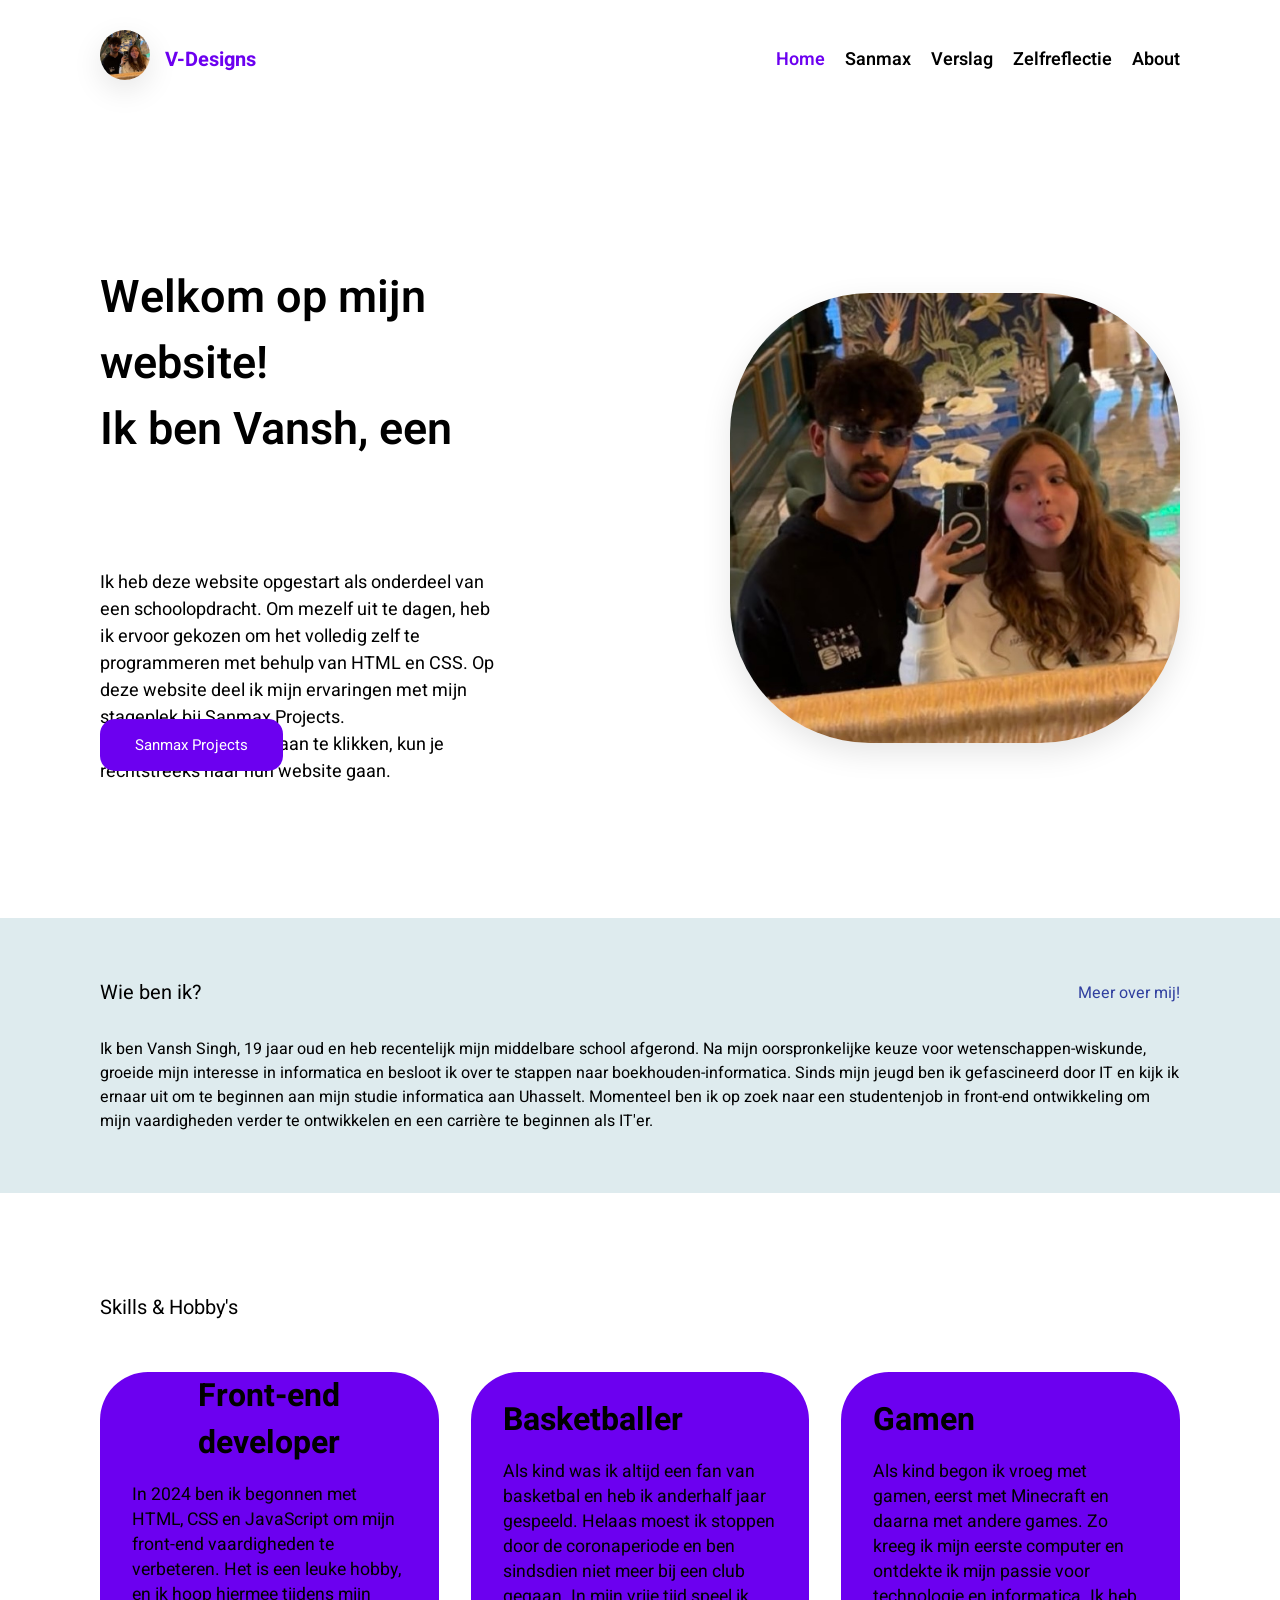
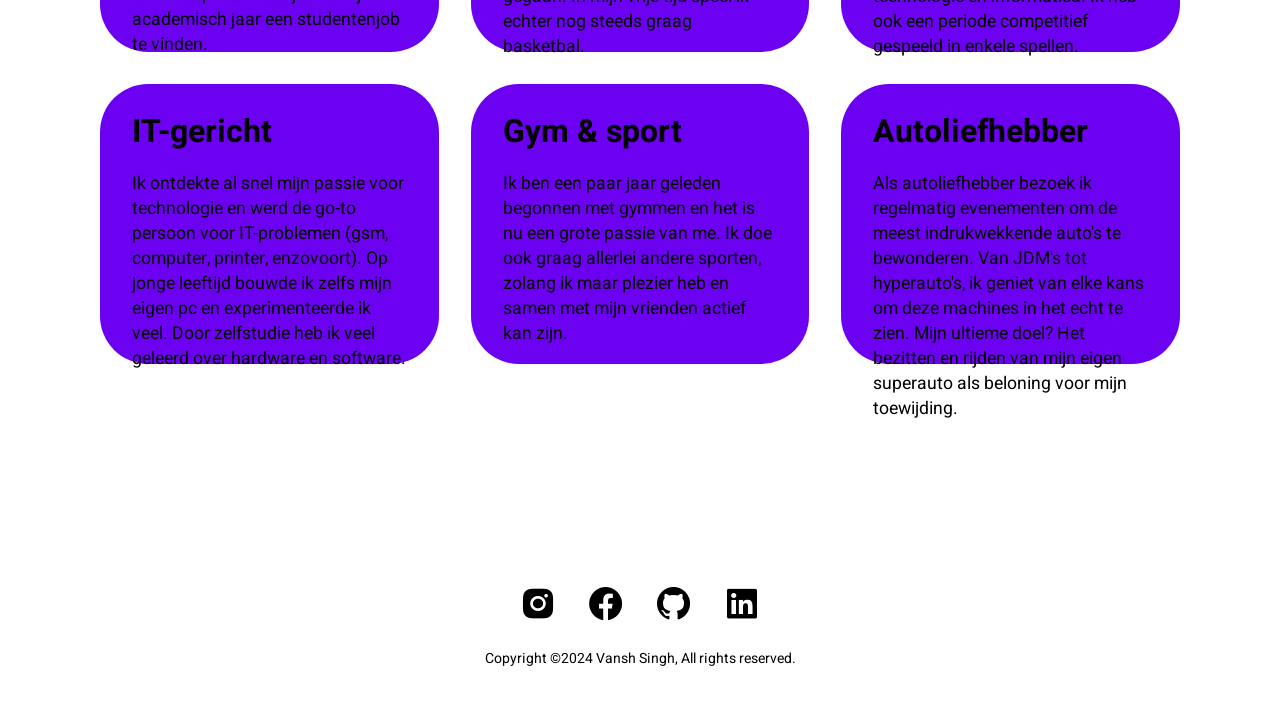
==== index.html @ db63526a "Add files via upload" ====
<!DOCTYPE html>
<html lang="en">
  <head>
    <meta charset="UTF-8" />
    <meta name="viewport" content="width=device-width, initial-scale=1.0" />
    <link
      href="https://unpkg.com/boxicons@2.1.4/css/boxicons.min.css"
      rel="stylesheet"
    />
    <link rel="stylesheet" href="style.css" />
    <title>VanshSingh | Informatica</title>
  </head>

  <body>
    <nav>
      <div class="logo">
        <a href="#"><img src="assets/Vansh&imani.jpg" /></a>
        <a href="#">V-Designs</a>
      </div>
      <div class="nav-links">
        <a class="selected" href="index.html">Home</a>
        <a href="Sanmax.html">Sanmax</a>
        <a href="Verslag.html">Verslag</a>
        <a href="Zelfreflectie.html">Zelfreflectie</a>
        <a href="about.html">About</a>
      </div>
    </nav>

    <div class="main">
      <div class="info">
        <h1 class="typing-tekst">Welkom op mijn website! <br>Ik ben Vansh, een <span></span></br></h1>
        <p>
          Ik heb deze website opgestart als onderdeel van een schoolopdracht. Om mezelf uit te dagen, heb 
          ik ervoor gekozen om het volledig zelf te programmeren met behulp van HTML en CSS. Op 
          deze website deel ik mijn ervaringen met mijn stageplek bij Sanmax Projects. <br>Door op de knop 
          onderaan te klikken, kun je rechtstreeks naar hun website gaan.
        </p>
        
        <a href="https://www.sanmax.be" target="_blank">
          <button>Sanmax Projects</button>
        </a>

      </div>
      <img src="assets/Vansh&imani.jpg" />
    </div>

    <div class="about">
      <div class="titelabout">
        <h4>Wie ben ik?</h4>
        <a href="about.html">Meer over mij!</a>
      </div>
      <div class="tekstabout">
        Ik ben Vansh Singh, 19 jaar oud en heb recentelijk mijn middelbare school afgerond. Na mijn oorspronkelijke 
        keuze voor wetenschappen-wiskunde, groeide mijn interesse in informatica en besloot ik over te stappen naar 
        boekhouden-informatica. Sinds mijn jeugd ben ik gefascineerd door IT en kijk ik ernaar uit om te beginnen aan 
        mijn studie informatica aan Uhasselt. Momenteel ben ik op zoek naar een studentenjob in front-end ontwikkeling 
        om mijn vaardigheden verder te ontwikkelen en een carrière te beginnen als IT'er.
      </div>
    </div>

    <div class="hobby">
      <h4 class="hobby_titel">Skills & Hobby's</h4>

      <div class="container">
        <div class="box">
          <div class="info">
            <h4>Front-end developer</h4>
            <p>In 2024 ben ik begonnen met HTML, CSS en JavaScript om mijn front-end vaardigheden te verbeteren. 
              Het is een leuke hobby, en ik hoop hiermee tijdens mijn academisch jaar een studentenjob te vinden.
            </p>
          </div>
        </div>
        <div class="box">
          <div class="info">
            <h4>Basketballer</h4>
            <p>
              Als kind was ik altijd een fan van basketbal en heb ik anderhalf jaar gespeeld. Helaas moest ik 
              stoppen door de coronaperiode en ben sindsdien niet meer bij een club gegaan. In mijn vrije tijd 
              speel ik echter nog steeds graag basketbal.
            </p>
          </div>
        </div>
        <div class="box">
          <div class="info">
            <h4>Gamen</h4>
            <p>Als kind begon ik vroeg met gamen, eerst met Minecraft en daarna met andere games. Zo kreeg ik mijn 
              eerste computer en ontdekte ik mijn passie voor technologie en informatica. Ik heb ook een periode competitief 
              gespeeld in enkele spellen.
            </p>
          </div>
        </div>
        <div class="box">
          <div class="info">
            <h4>IT-gericht</h4>
            <p>Ik ontdekte al snel mijn passie voor technologie en werd de go-to persoon voor IT-problemen (gsm, computer, printer, enzovoort).
               Op jonge leeftijd bouwde ik zelfs mijn eigen pc en experimenteerde ik veel. Door zelfstudie heb ik veel geleerd over hardware en software.
            </p>
          </div>
        </div>
        <div class="box">
          <div class="info">
            <h4>Gym & sport</h4>
            <p>Ik ben een paar jaar geleden begonnen met gymmen en het is nu een grote passie van me. Ik doe ook graag allerlei andere sporten, 
              zolang ik maar plezier heb en samen met mijn vrienden actief kan zijn.
            </p>
          </div>
        </div>
        <div class="box">
          <div class="info">
            <h4>Autoliefhebber</h4>
            <p>Als autoliefhebber bezoek ik regelmatig evenementen om de meest indrukwekkende auto's te bewonderen. Van JDM's tot hyperauto's, 
              ik geniet van elke kans om deze machines in het echt te zien. Mijn ultieme doel? Het bezitten en rijden van mijn eigen superauto 
              als beloning voor mijn toewijding.
            </p>
          </div>
        </div>

      </div>
    </div>

    <footer>
      <div class="socials">
        <a href="https://www.instagram.com/s.vnshh?igsh=bnRmNXlyZnA4dmlp" target="_blank"><i class='bx bxl-instagram-alt' ></i></a>
        <a href="https://www.facebook.com/profile.php?id=100009313758749" target="_blank"><i class='bx bxl-facebook-circle'></i></a>
        <a href="https://github.com/V1nsh" target="_blank"><i class='bx bxl-github'></i></a>
        <a href="https://www.linkedin.com/in/svanshh/" target="_blank"><i class="bx bxl-linkedin-square"></i></a>
      </div>
      <p>Copyright ©2024 Vansh Singh, All rights reserved.</p>
    </footer>
  </body>
</html>
---- style.css ----
@import url("https://fonts.googleapis.com/css2?family=Heebo:wght@300;400;500;600;700;800&display=swap");

/* Algemeen en eerste pagina*/

:root {
  --bg-color: #fff;
  --main-color: #6c00f0;
  --text-color: #000000;
  --second-bg-color: #c9c9c9;
}

* {
  margin: 0;
  padding: 0;
  box-sizing: border-box;
  font-family: "Heebo", sans-serif;
}

a {
  text-decoration: none;
  color: #000;
}

img {
  object-fit: cover;
  object-position: top;
  box-shadow: 0 10px 30px rgba(0, 0, 0, 0.1);
}

nav {
  padding: 30px 100px;
  background-color: #fff;
  display: flex;
  align-items: center;
  justify-content: space-between;
  font-weight: 600;
}

nav .logo,
nav .logo_2 {
  display: flex;
  align-items: center;
  gap: 15px;
}

nav .logo img,
nav .logo_2 img {
  width: 50px;
  height: 50px;
  border-radius: 50%;
}

nav .logo a {
  font-size: 20px;
  color: #6c00f0;
  font-weight: bold;
}

nav .logo_2 a {
  font-size: 20px;
  color: #ec5c19;
  font-weight: bold;
}

nav .nav-links,
nav .nav-links2 {
  display: flex;
  gap: 20px;
  font-size: large;
}

nav .nav-links a,
nav .nav-links2 a {
  transition: color 0.3s ease;
}

nav .nav-links a:hover,
nav .nav-links a.selected {
  color: #6c00f0;
}

nav .nav-links2 a:hover,
nav .nav-links2 a.selected {
  color: #ec5c19;
}

footer {
  padding: 40px 0;
  display: flex;
  flex-direction: column;
  align-items: center;
}

footer .socials,
footer .socials_sanmax {
  display: flex;
  align-items: center;
  gap: 28px;
  margin-bottom: 20px;
}

footer .socials i,
footer .socials_sanmax i {
  font-size: 40px;
  cursor: pointer;
  transition: color 0.3s ease;
}

footer .socials i:hover {
  color: #303f9f;
}

footer .socials_sanmax i:hover {
  color: #ec5c19;
}

footer p {
  font-size: 14px;
}

.main {
  padding: 0 100px;
  display: flex;
  align-items: center;
  justify-content: space-between;
  gap: 230px;
  height: calc(100vh - 100px);
}

.main .info h1 {
  font-size: 45px;
  margin-bottom: 40px;
}

.main .info p {
  font-size: 18px;
  font-weight: 400;
  margin-bottom: 35px;
}

.main .info button {
  padding: 15px 35px;
  background: #6c00f0;
  border: none;
  color: #fff;
  font-size: 15px;
  border-radius: 15px;
  cursor: pointer;
  transition: background 0.3s ease;
  margin-top: 25px;
}

.main .info button:hover {
  background: #430a89;
}

.main img {
  width: 450px;
  height: 450px;
  border-radius: 140px;
}

.typing-tekst {
  font-size: 34px;
  font-weight: 600;
  min-width: 280px;
}

.typing-tekst span {
  position: relative;
}

.typing-tekst span::before {
  content: "laatstejaar student";
  color: var(--main-color);
  animation: words 20s infinite;
}

.typing-tekst span::after {
  content: "";
  background: var(--bg-color);
  position: absolute;
  width: calc(100% + 8px);
  height: 100%;
  border-left: 3px solid var(--bg-color);
  right: -8px;
  animation: cursor 0.6s infinite, typing 20s steps(14) infinite;
}

@keyframes cursor {
  to {
    border-left: 3px solid var(--bg-color);
  }
}

@keyframes words {
  0%,
  20% {
    content: "Informatica freak";
  }
  21%,
  40% {
    content: "Uhasselt student";
  }
  41%,
  60% {
    content: "Basketballer";
  }
  61%,
  80% {
    content: "Autoliefhebber";
  }
  81%,
  100% {
    content: "leergierig persoon";
  }
}
@keyframes typing {
  10%,
  15%,
  30%,
  35%,
  50%,
  55%,
  70%,
  75%,
  90%,
  95% {
    width: 0;
  }
  5%,
  20%,
  25%,
  40%,
  45%,
  60%,
  65%,
  80%,
  85% {
    width: calc(100% + 8px);
  }
}

.about {
  padding: 60px 100px;
  background-color: #deebee;
}

.about .titelabout {
  display: flex;
  align-items: center;
  justify-content: space-between;
  margin-bottom: 30px;
}

.about .titelabout a {
  color: #303f9f;
}

.about .titelabout h4,
.hobby h4 {
  font-size: 20px;
  font-weight: 400;
}

.hobby {
  padding: 100px 100px;
}

.hobby h4 {
  display: flex;
  justify-content: space-between;
  align-items: center;
  margin-bottom: 50px;
}

.hobby {
  background: var(--bg-color);
}

.container {
  display: grid;
  grid-template-columns: repeat(3, 1fr);
  align-items: center;
  gap: 2rem;
  margin-top: 3rem;
  margin-bottom: 5rem;
}

.box {
  background-color: var(--main-color);
  height: 280px;
  border-radius: 3rem;
  cursor: pointer;
  transition: 0.25s ease;
}

.box:hover {
  background: transparent;
  color: var(--text-color);
  transform: scale(1.03);
  border: 2px solid var(--main-color);
}

.box .info {
  display: flex;
  flex-direction: column;
  text-align: left;
  max-height: 200px;
  justify-content: center;
  text-align: center;
  padding: 2em;
}

.info h4 {
  font-size: 2rem;
  font-weight: bold;
  margin-bottom: 1rem;
}

.info p {
  font-size: 1.1rem;
  font-weight: 400;
  max-height: 90px;
  margin: auto;
  text-align: left;
}

/* Sanmax */

.main-sanmax {
  background-color: #deebee;
  padding: 190px 85px;
  display: flex;
  align-items: center;
  justify-content: space-between;
}

.main-sanmax .links {
  display: flex;
  flex-direction: column;
  align-items: start;
}

.main-sanmax .links h5 {
  font-weight: bolder;
  font-size: 40px;
  color: #ec5c19;
}

.main-sanmax .links p {
  margin-top: 20px;
  font-weight: 500;
  margin-right: 230px;
}

.main-sanmax .links button {
  margin-top: 40px;
  color: #fff;
  cursor: pointer;
  background-color: #ec5c19;
  padding: 14px 24px;
  border: 2px solid transparent;
  border-radius: 14px;
}

.main-sanmax .rechts img {
  width: 500px;
}

.skills {
  padding: 110px 85px 0;
  margin-bottom: 200px;
}

.skills h3 {
  font-size: 40px;
  margin-top: 20px;
}

.skills .skills-items {
  display: flex;
  margin-top: 70px;
  gap: 30px;
}

.skills .skills-items .items {
  background-color: #deebee;
  width: 25%;
  border-radius: 10px;
  padding: 32px;
  border-bottom: 4px solid transparent;
  cursor: pointer;
  transition: all 0.3s ease;
}

.skills .skills-items .items:hover {
  border-bottom: 5px solid #ec5c19;
}

.skills .skills-items .items .icons {
  display: flex;
  align-items: center;
  justify-content: center;
  background-color: #fff;
  width: 46px;
  height: 46px;
  border-radius: 10px;
  margin-bottom: 22px;
  box-shadow: 0 0 16px rgba(0, 0, 0, 0.1);
}

.skills .skills-items .items .icons i {
  font-size: 26px;
  color: #ec5c19;
}

.skills .skills-items .items h4 {
  font-size: 18px;
}

.skills .skill-items .items {
  margin-top: 20px;
  font-size: 50px;
  font-weight: 500;
  line-height: 22px;
  color: #ec5c19;
}

.sanmax-content {
  margin: 120px 0;
  background-color: #deebee;
  padding: 55px 0;
}

.aboutsanmax {
  padding: 50px;
  display: flex;
  align-items: center;
  gap: 60px;
}

.aboutsanmax .left {
  background-color: #ec5c19;
  border-radius: 10px 10px 0 0;
}

.aboutsanmax .left img {
  width: 450px;
  height: 350px;
}

.aboutsanmax .right {
  background-color: #b3cfd6;
  padding: 50px;
  height: 350px;
}

.aboutsanmax .right p {
  font-size: 16px;
  font-weight: 500;
  margin-top: 30px;
}

.locatie {
  margin: 140px 0;
  display: flex;
  align-items: center;
  justify-content: center;
  flex-direction: column;
}

.locatie .maps {
  margin-top: 60px;
}


/* VERSLAG */

.page-title {
  padding: 80px 450px 20px;
  width: 100%;
}

.content {
  padding: 30px 100px 60px;
  display: flex;
  flex-direction: column;
  align-items: center;
}

.content > p {
  width: 970px;
  font-size: 15px;
  margin: 20px 0;
}

.content > img {
  width: 970px;
  margin: 30px 0;
  border-radius: 20px;
}

.content > h1,
.content > h2,
.content > h3 {
  width: 970px;
}

.content .verslag-list {
  display: flex;
  flex-direction: column;
  gap: 20px;
}

.content .verslag-list .verslag-item {
  background-color: #dbedf2;
  padding: 24px;
  width: 960px;
  border-radius: 10px;
}

.content .verslag-list .verslag-item .info {
  margin-bottom: 20px;
}

.content .verslag-list .verslag-item p {
  margin: 0px;
  font-weight: 400;
}

/*Zelfreflectie EN about */

.content .container {
  background-color: #dbedf2;
  padding: 30px;
  display: flex;
  align-items: center;
  gap: 30px;
  width: 970px;
  border-radius: 20px;
}

.content .container img {
  height: 500px;
  border-radius: 20px;
}

.content .container h2 {
  margin-bottom: 20px;
  font-size: 30px;
}

.content .container .about h1 {
  margin-bottom: 20px;
}

.content .container .about > p {
  text-align: justify;
  font-weight: 400;
  font-size: 18px;
}

.content .container .about .email {
  font-weight: bold;
  margin-top: 30px;
  font-size: 14px;
}

@media only screen and (min-width: 1440px) {
  .main .info .typing-tekst{
      font-size: 40px;
  }
  .main .info p{
    font-size: 18px;
  }
  .main .info button {
    margin-top: 90px;
  }
  .main img {
    width: 430px;
    height: 430px;
  }
  .box {
    height: 300px;
  }
  .box .info p {
    font-size: 16px;
  }
  .page-title {
    padding: 80px 280px 20px;
    width: 100%;
  }
  .content .verslag-list {
    gap: 30px;
  }
}
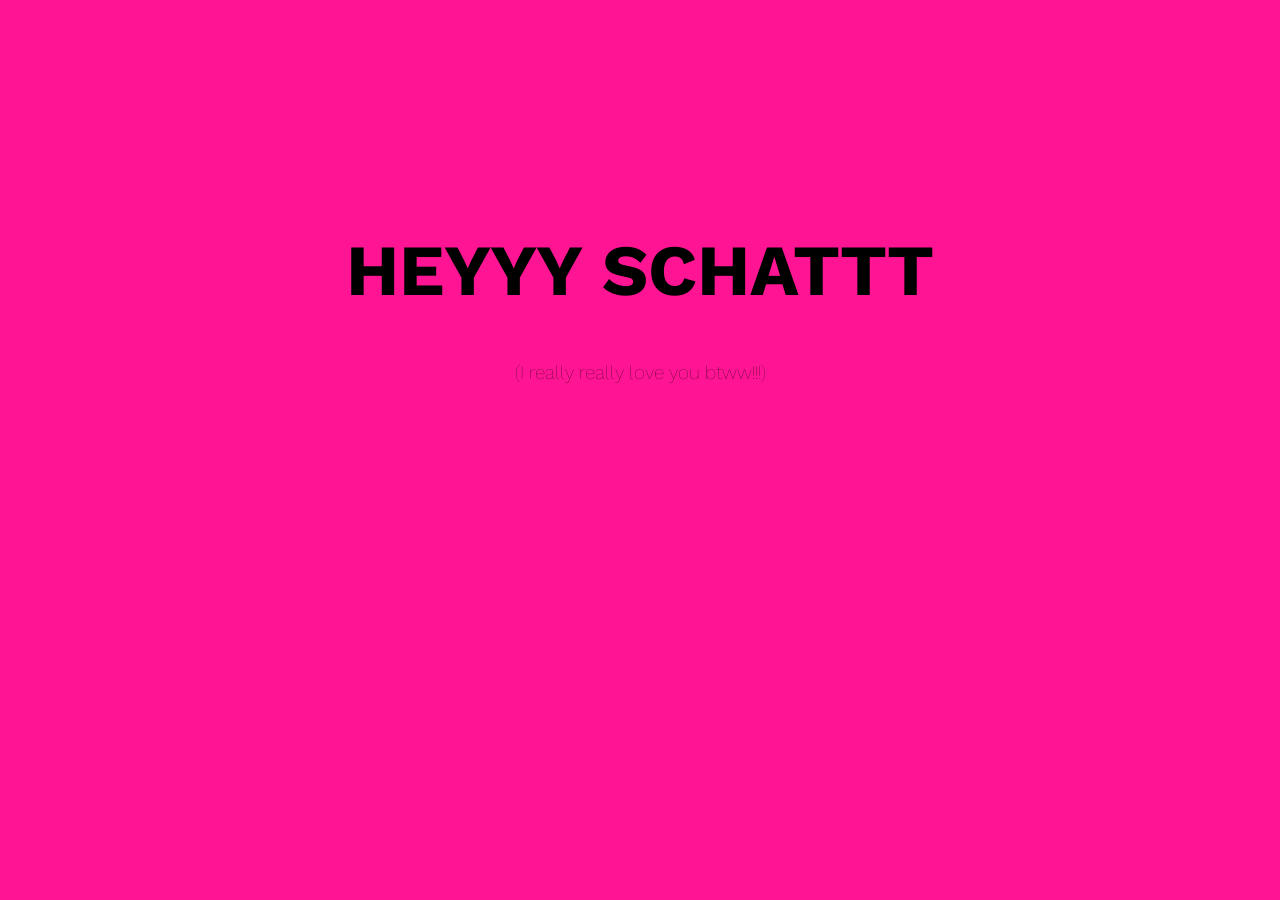
==== commit 12af48a5: "Add files via upload" ====
--- a/index.html
+++ b/index.html
@@ -1,131 +1,162 @@
-<!DOCTYPE html>
-<html lang="en">
-  <head>
-    <meta charset="UTF-8" />
-    <meta name="viewport" content="width=device-width, initial-scale=1.0" />
-    <link
-      href="https://unpkg.com/boxicons@2.1.4/css/boxicons.min.css"
-      rel="stylesheet"
-    />
-    <link rel="stylesheet" href="style.css" />
-    <title>VanshSingh | Informatica</title>
-  </head>
-
-  <body>
-    <nav>
-      <div class="logo">
-        <a href="#"><img src="assets/Vansh&imani.jpg" /></a>
-        <a href="#">V-Designs</a>
-      </div>
-      <div class="nav-links">
-        <a class="selected" href="index.html">Home</a>
-        <a href="Sanmax.html">Sanmax</a>
-        <a href="Verslag.html">Verslag</a>
-        <a href="Zelfreflectie.html">Zelfreflectie</a>
-        <a href="about.html">About</a>
-      </div>
-    </nav>
-
-    <div class="main">
-      <div class="info">
-        <h1 class="typing-tekst">Welkom op mijn website! <br>Ik ben Vansh, een <span></span></br></h1>
-        <p>
-          Ik heb deze website opgestart als onderdeel van een schoolopdracht. Om mezelf uit te dagen, heb 
-          ik ervoor gekozen om het volledig zelf te programmeren met behulp van HTML en CSS. Op 
-          deze website deel ik mijn ervaringen met mijn stageplek bij Sanmax Projects. <br>Door op de knop 
-          onderaan te klikken, kun je rechtstreeks naar hun website gaan.
-        </p>
-        
-        <a href="https://www.sanmax.be" target="_blank">
-          <button>Sanmax Projects</button>
-        </a>
-
-      </div>
-      <img src="assets/Vansh&imani.jpg" />
-    </div>
-
-    <div class="about">
-      <div class="titelabout">
-        <h4>Wie ben ik?</h4>
-        <a href="about.html">Meer over mij!</a>
-      </div>
-      <div class="tekstabout">
-        Ik ben Vansh Singh, 19 jaar oud en heb recentelijk mijn middelbare school afgerond. Na mijn oorspronkelijke 
-        keuze voor wetenschappen-wiskunde, groeide mijn interesse in informatica en besloot ik over te stappen naar 
-        boekhouden-informatica. Sinds mijn jeugd ben ik gefascineerd door IT en kijk ik ernaar uit om te beginnen aan 
-        mijn studie informatica aan Uhasselt. Momenteel ben ik op zoek naar een studentenjob in front-end ontwikkeling 
-        om mijn vaardigheden verder te ontwikkelen en een carrière te beginnen als IT'er.
-      </div>
-    </div>
-
-    <div class="hobby">
-      <h4 class="hobby_titel">Skills & Hobby's</h4>
-
-      <div class="container">
-        <div class="box">
-          <div class="info">
-            <h4>Front-end developer</h4>
-            <p>In 2024 ben ik begonnen met HTML, CSS en JavaScript om mijn front-end vaardigheden te verbeteren. 
-              Het is een leuke hobby, en ik hoop hiermee tijdens mijn academisch jaar een studentenjob te vinden.
-            </p>
-          </div>
-        </div>
-        <div class="box">
-          <div class="info">
-            <h4>Basketballer</h4>
-            <p>
-              Als kind was ik altijd een fan van basketbal en heb ik anderhalf jaar gespeeld. Helaas moest ik 
-              stoppen door de coronaperiode en ben sindsdien niet meer bij een club gegaan. In mijn vrije tijd 
-              speel ik echter nog steeds graag basketbal.
-            </p>
-          </div>
-        </div>
-        <div class="box">
-          <div class="info">
-            <h4>Gamen</h4>
-            <p>Als kind begon ik vroeg met gamen, eerst met Minecraft en daarna met andere games. Zo kreeg ik mijn 
-              eerste computer en ontdekte ik mijn passie voor technologie en informatica. Ik heb ook een periode competitief 
-              gespeeld in enkele spellen.
-            </p>
-          </div>
-        </div>
-        <div class="box">
-          <div class="info">
-            <h4>IT-gericht</h4>
-            <p>Ik ontdekte al snel mijn passie voor technologie en werd de go-to persoon voor IT-problemen (gsm, computer, printer, enzovoort).
-               Op jonge leeftijd bouwde ik zelfs mijn eigen pc en experimenteerde ik veel. Door zelfstudie heb ik veel geleerd over hardware en software.
-            </p>
-          </div>
-        </div>
-        <div class="box">
-          <div class="info">
-            <h4>Gym & sport</h4>
-            <p>Ik ben een paar jaar geleden begonnen met gymmen en het is nu een grote passie van me. Ik doe ook graag allerlei andere sporten, 
-              zolang ik maar plezier heb en samen met mijn vrienden actief kan zijn.
-            </p>
-          </div>
-        </div>
-        <div class="box">
-          <div class="info">
-            <h4>Autoliefhebber</h4>
-            <p>Als autoliefhebber bezoek ik regelmatig evenementen om de meest indrukwekkende auto's te bewonderen. Van JDM's tot hyperauto's, 
-              ik geniet van elke kans om deze machines in het echt te zien. Mijn ultieme doel? Het bezitten en rijden van mijn eigen superauto 
-              als beloning voor mijn toewijding.
-            </p>
-          </div>
-        </div>
-
-      </div>
-    </div>
-
-    <footer>
-      <div class="socials">
-        <a href="https://www.instagram.com/s.vnshh?igsh=bnRmNXlyZnA4dmlp" target="_blank"><i class='bx bxl-instagram-alt' ></i></a>
-        <a href="https://www.facebook.com/profile.php?id=100009313758749" target="_blank"><i class='bx bxl-facebook-circle'></i></a>
-        <a href="https://github.com/V1nsh" target="_blank"><i class='bx bxl-github'></i></a>
-        <a href="https://www.linkedin.com/in/svanshh/" target="_blank"><i class="bx bxl-linkedin-square"></i></a>
-      </div>
-      <p>Copyright ©2024 Vansh Singh, All rights reserved.</p>
-    </footer>
-  </body>
-</html>
+<!DOCTYPE html>
+<html lang="en">
+  <head>
+    <meta charset="UTF-8" />
+    <meta name="viewport" content="width=device-width, initial-scale=1.0" />
+    <meta http-equiv="X-UA-Compatible" content="ie=edge" />
+    <title>Happy anniversary!!! :)</title>
+    <link
+      href="https://fonts.googleapis.com/css?family=Work+Sans:300,400"
+      rel="stylesheet"
+    />
+    <link rel="shortcut icon" type="image/png" href="img/favicon.png" />
+    <link rel="stylesheet" href="style/style.css" />
+  </head>
+
+  <body>
+    <div class="container">
+      <div class="one">
+        <h1 class="one">
+          <span data-node-name="greeting">HEYYY</span>
+          <span data-node-name="name">SCHATTT</span>
+        </h1>
+        <p class="two" data-node-name="greetingText">
+          I really really love you btww!!!
+        </p>
+      </div>
+      <div class="three">
+        <p data-node-name="text1">
+          It's our 22nd month anniversary today!!! :D
+        </p>
+      </div>
+      <div class="four">
+        <div class="text-box">
+          <p class="hbd-chatbox" data-node-name="textInChatBox">
+            Happy 22nd month anniversary baby! I love you!
+          </p>
+          <p class="fake-btn" data-node-name="sendButtonLabel">Send</p>
+        </div>
+      </div>
+      <div class="five">
+        <p class="idea-1" data-node-name="text2">
+          Dat is wat ik heb gedaan... gewoon berichtje :/
+        </p>
+        <p class="idea-2" data-node-name="text3">But then I thought... :O</p>
+        <p class="idea-3">
+          <span data-node-name="text4">I want to do something more.. </span>
+          <strong data-node-name="text4Adjective">special</strong>.
+        </p>
+        <p class="idea-4" data-node-name="text5Entry">Becauussseeeee,</p>
+        <p class="idea-5">
+          <span data-node-name="text5Content"
+            >You are Speciallll to me :D 💗💗</span
+          >
+          <span class="smiley" data-node-name="smiley">😂</span>
+        </p>
+        <p class="idea-6">
+          <span data-node-name="bigTextPart1">S</span>
+          <span data-node-name="bigTextPart2">O</span>
+        </p>
+      </div>
+      <div class="six">
+        <img
+          src="img/imani.png"
+          alt=""
+          class="imani-dp"
+          data-node-name="imagePath"
+        />
+        <img src="img/hat.svg" alt="" class="hat" />
+        <div class="wish">
+          <h3 class="wish-hbd" data-node-name="wishHeading">
+            <span>GELUKKIGEE 22 maanden schattt !!!!</span>
+          </h3>
+          <h5 data-node-name="wishText">
+            Bijna 2 jaar samen :O, I love you so much (ps: sorry voor mijn
+            gedrag de laatste tijd!) Remember I always love you a lot!!
+          </h5>
+        </div>
+      </div>
+      <div class="seven">
+        <div class="baloons">
+          <img src="img/ballon2.svg" alt="" />
+          <img src="img/ballon1.svg" alt="" />
+          <img src="img/ballon3.svg" alt="" />
+          <img src="img/ballon1.svg" alt="" />
+          <img src="img/ballon2.svg" alt="" />
+          <img src="img/ballon3.svg" alt="" />
+          <img src="img/ballon2.svg" alt="" />
+          <img src="img/ballon3.svg" alt="" />
+          <img src="img/ballon1.svg" alt="" />
+          <img src="img/ballon2.svg" alt="" />
+          <img src="img/ballon3.svg" alt="" />
+          <img src="img/ballon2.svg" alt="" />
+          <img src="img/ballon1.svg" alt="" />
+          <img src="img/ballon3.svg" alt="" />
+          <img src="img/ballon2.svg" alt="" />
+          <img src="img/ballon3.svg" alt="" />
+          <img src="img/ballon1.svg" alt="" />
+          <img src="img/ballon2.svg" alt="" />
+          <img src="img/ballon1.svg" alt="" />
+          <img src="img/ballon3.svg" alt="" />
+          <img src="img/ballon3.svg" alt="" />
+          <img src="img/ballon1.svg" alt="" />
+          <img src="img/ballon2.svg" alt="" />
+          <img src="img/ballon3.svg" alt="" />
+          <img src="img/ballon2.svg" alt="" />
+          <img src="img/ballon1.svg" alt="" />
+          <img src="img/ballon3.svg" alt="" />
+          <img src="img/ballon2.svg" alt="" />
+          <img src="img/ballon3.svg" alt="" />
+          <img src="img/ballon1.svg" alt="" />
+          <img src="img/ballon2.svg" alt="" />
+          <img src="img/ballon1.svg" alt="" />
+          <img src="img/ballon3.svg" alt="" />
+        </div>
+      </div>
+      <div class="eight">
+        <svg viewBox="0 0 40 40" xmlns="http://www.w3.org/2000/svg">
+          <circle cx="20" cy="20" r="20" />
+        </svg>
+        <svg viewBox="0 0 40 40" xmlns="http://www.w3.org/2000/svg">
+          <circle cx="20" cy="20" r="20" />
+        </svg>
+        <svg viewBox="0 0 40 40" xmlns="http://www.w3.org/2000/svg">
+          <circle cx="20" cy="20" r="20" />
+        </svg>
+        <svg viewBox="0 0 40 40" xmlns="http://www.w3.org/2000/svg">
+          <circle cx="20" cy="20" r="20" />
+        </svg>
+        <svg viewBox="0 0 40 40" xmlns="http://www.w3.org/2000/svg">
+          <circle cx="20" cy="20" r="20" />
+        </svg>
+        <svg viewBox="0 0 40 40" xmlns="http://www.w3.org/2000/svg">
+          <circle cx="20" cy="20" r="20" />
+        </svg>
+        <svg viewBox="0 0 40 40" xmlns="http://www.w3.org/2000/svg">
+          <circle cx="20" cy="20" r="20" />
+        </svg>
+        <svg viewBox="0 0 40 40" xmlns="http://www.w3.org/2000/svg">
+          <circle cx="20" cy="20" r="20" />
+        </svg>
+        <svg viewBox="0 0 40 40" xmlns="http://www.w3.org/2000/svg">
+          <circle cx="20" cy="20" r="20" />
+        </svg>
+      </div>
+      <div class="nine">
+        <p data-node-name="outroText">
+          Okayyy dat was het cos heb dit snel moeten maken, Ik hoop dat je het
+          leuk vond, laat het me weten ;)<br />
+          Heb nog een verassing voor je 😉
+        </p>
+        <p id="replay" data-node-name="replayText">
+          <u>Als je het opnieuw wilt zien klik hier</u>
+        </p>
+        <p class="last-smile" data-node-name="outroSmiley">:)</p>
+      </div>
+    </div>
+  </body>
+
+  <script src="https://cdnjs.cloudflare.com/ajax/libs/gsap/3.11.5/gsap.min.js"></script>
+
+  <script type="application/javascript" src="script/main.js"></script>
+</html>
--- a/style/style.css
+++ b/style/style.css
@@ -0,0 +1,306 @@
+html {
+  box-sizing: border-box;
+  background-color: #ff1493;
+}
+
+body {
+  margin: 0;
+  font-family: "Work Sans", sans-serif;
+}
+
+.container {
+  height: 100vh;
+  width: 100vh;
+  margin: 0 auto;
+  text-align: center;
+  visibility: hidden;
+  position: relative;
+  overflow: hidden;
+}
+
+.container div.six {
+  top: 10vh;
+  z-index: 1;
+}
+
+.container div.seven,
+.container div.eight {
+  width: 100vw;
+  height: 100vh;
+  position: fixed;
+  top: 0;
+}
+
+.container > div {
+  position: absolute;
+  left: 0;
+  right: 0;
+  top: 20vh;
+}
+
+.one {
+  font-size: 4.5rem;
+}
+
+.one > img {
+  vertical-align: middle;
+  margin-bottom: 10px;
+  max-width: 100%;
+  height: auto;
+}
+
+.two {
+  font-size: 1.2rem;
+  font-weight: lighter;
+}
+
+.three {
+  font-size: 3rem;
+}
+
+.four .text-box {
+  width: 600px;
+  margin: 0 auto;
+  border: 3px solid #000000;
+  border-radius: 5px;
+  padding: 10px;
+  position: relative;
+}
+
+.text-box p {
+  margin: 0;
+  text-align: left;
+}
+
+.text-box span {
+  visibility: hidden;
+}
+
+.text-box .fake-btn {
+  position: absolute;
+  right: 5px;
+  bottom: 5px;
+  color: #fff;
+  background-color: rgb(22, 60, 228);
+  padding: 5px 8px;
+  border-radius: 3px;
+}
+
+.five p {
+  font-size: 2rem;
+  position: absolute;
+  left: 0;
+  right: 0;
+}
+
+.idea-3 strong {
+  padding: 3px 5px;
+  border-radius: 3px;
+  display: inline-block;
+}
+
+.five .idea-5 {
+  font-size: 4rem;
+}
+
+.idea-5 span,
+.idea-6 span,
+.wish-hbd span {
+  display: inline-block;
+}
+
+.idea-6 span {
+  font-size: 15rem;
+}
+
+.six {
+  position: relative;
+}
+
+.six img {
+  display: inline-block;
+  max-width: 100%;
+  height: 50vh;
+  width: 38vw;
+}
+
+.six .hat {
+  position: absolute;
+  width: 120px;
+  top: -140px;
+  right: 40%;
+}
+
+.baloons img {
+  display: inline-block;
+  position: absolute;
+}
+
+.baloons img:nth-child(even) {
+  left: -10%;
+}
+
+.baloons img:nth-child(odd) {
+  right: -10%;
+}
+
+.baloons img:nth-child(3n + 0) {
+  left: 30%;
+}
+
+.eight svg {
+  width: 25px;
+  position: absolute;
+  top: 0;
+  left: 0;
+  visibility: hidden;
+  z-index: -1;
+}
+
+.eight svg:nth-child(1) {
+  top: 7vh;
+  left: 5vw;
+  fill: #bd6ecf;
+}
+
+.eight svg:nth-child(2) {
+  top: 23vh;
+  left: 35vw;
+  fill: #7dd175;
+}
+
+.eight svg:nth-child(3) {
+  top: 33vh;
+  left: 23vw;
+  fill: #349d8b;
+}
+
+.eight svg:nth-child(4) {
+  top: 43vh;
+  left: 57vw;
+  fill: #347a9d;
+}
+
+.eight svg:nth-child(5) {
+  top: 68vh;
+  left: 7vw;
+  fill: #c66053;
+}
+
+.eight svg:nth-child(6) {
+  top: 42vh;
+  left: 77vw;
+  fill: #bfaa40;
+}
+
+.eight svg:nth-child(7) {
+  top: 68vh;
+  left: 83vw;
+  fill: #e3bae8;
+}
+
+.eight svg:nth-child(8) {
+  top: 86vh;
+  left: 37vw;
+  fill: #8762cb;
+}
+
+.eight svg:nth-child(9) {
+  top: 94vh;
+  left: 87vw;
+  fill: #9a90da;
+}
+
+.wish-hbd {
+  font-style: bold;
+  font-size: 3em;
+  margin: 0;
+  text-transform: uppercase;
+}
+
+.wish-hbd span {
+  display: inline-block;
+  padding: 0 2px;
+}
+
+.wish h5 {
+  font-weight: lighter;
+  font-size: 2rem;
+  margin: 10px 0 0;
+}
+
+.nine p {
+  font-size: 2rem;
+  font-weight: lighter;
+}
+
+#replay {
+  z-index: 3;
+  cursor: pointer;
+}
+
+/* Media Queries */
+@media screen and (max-height: 1000px) {
+  .six .hat {
+    left: 40%;
+  }
+}
+
+@media screen and (max-height: 800px) {
+  .six .hat {
+    left: 37%;
+  }
+}
+
+@media screen and (max-height: 700px) {
+  .six .hat {
+    left: 32%;
+  }
+}
+
+@media screen and (max-height: 850px) and (max-width: 450px) {
+  .six .hat {
+    left: 32%;
+  }
+}
+
+@media screen and (max-width: 500px) {
+  .container {
+    width: 90%;
+  }
+
+  .four .text-box {
+    width: 90%;
+  }
+
+  .text-box .fake-btn {
+    right: 5px;
+    bottom: -38px;
+  }
+
+  .idea-5 span {
+    display: block;
+  }
+
+  .idea-6 span {
+    font-size: 10rem;
+  }
+
+  .six .hat {
+    width: 50px;
+    top: -20px;
+  }
+
+  .wish-hbd {
+    font-size: 2.2em;
+  }
+
+  .wish h5 {
+    font-size: 1.4rem;
+  }
+
+  .nine p {
+    font-size: 1.5rem;
+    font-weight: lighter;
+  }
+}
